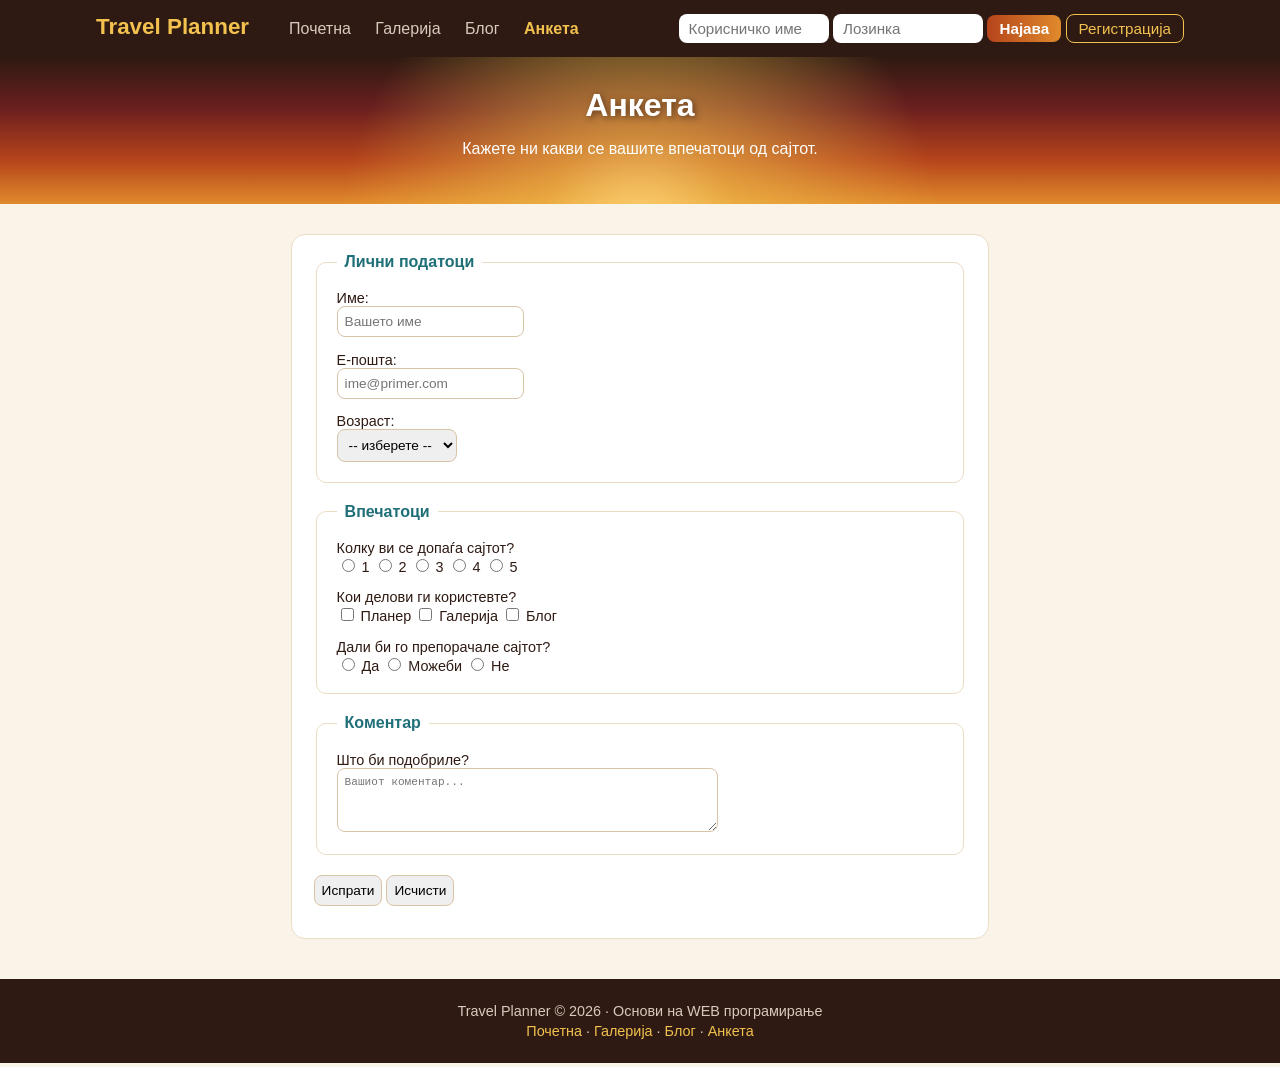
==== anketa.html @ 61e0a997 "final commit" ====
<!DOCTYPE html>
<html>
<head>
    <meta charset="utf-8">
    <title>Travel Planner | Анкета</title>
    <link rel="stylesheet" href="style.css">
</head>
<body>

    <header>
        <div class="logo">Travel Planner</div>
        <nav>
            <a href="index.html">Почетна</a>
            <a href="galerija.html">Галерија</a>
            <a href="blog.html">Блог</a>
            <a href="anketa.html" class="aktiven">Анкета</a>
        </nav>

        <div class="najava">
            <form id="forma-najava">
                <input type="text" id="korisnik" placeholder="Корисничко име">
                <input type="password" id="lozinka" placeholder="Лозинка">
                <input type="submit" value="Најава" class="kopce">
                <input type="button" id="kopce-registracija" value="Регистрација">
            </form>
            <p id="najaven" class="skrieno">
                <span id="pozdrav"></span>
                <input type="button" id="kopce-odjava" value="Одјава">
            </p>
        </div>
    </header>

    <section class="hero hero-mal">
        <h1>Анкета</h1>
        <p>Кажете ни какви се вашите впечатоци од сајтот.</p>
    </section>

    <div id="sodrzina">

        <form id="forma-anketa" class="panel anketa">

            <fieldset>
                <legend>Лични податоци</legend>

                <p>Име:<br>
                <input type="text" id="anketa-ime" placeholder="Вашето име"></p>

                <p>Е-пошта:<br>
                <input type="email" id="anketa-email" placeholder="ime@primer.com"></p>

                <p>Возраст:<br>
                <select id="anketa-vozrast">
                    <option value="">-- изберете --</option>
                    <option value="do18">до 18</option>
                    <option value="18-25">18–25</option>
                    <option value="26-40">26–40</option>
                    <option value="40+">над 40</option>
                </select></p>
            </fieldset>

            <fieldset>
                <legend>Впечатоци</legend>

                <p>Колку ви се допаѓа сајтот?<br>
                <input type="radio" name="ocena" value="1"> 1
                <input type="radio" name="ocena" value="2"> 2
                <input type="radio" name="ocena" value="3"> 3
                <input type="radio" name="ocena" value="4"> 4
                <input type="radio" name="ocena" value="5"> 5</p>

                <p>Кои делови ги користевте?<br>
                <input type="checkbox" name="delovi" value="Планер"> Планер
                <input type="checkbox" name="delovi" value="Галерија"> Галерија
                <input type="checkbox" name="delovi" value="Блог"> Блог</p>

                <p>Дали би го препорачале сајтот?<br>
                <input type="radio" name="preporaka" value="Да"> Да
                <input type="radio" name="preporaka" value="Можеби"> Можеби
                <input type="radio" name="preporaka" value="Не"> Не</p>
            </fieldset>

            <fieldset>
                <legend>Коментар</legend>
                <p>Што би подобриле?<br>
                <textarea id="anketa-komentar" rows="4" cols="50" placeholder="Вашиот коментар..."></textarea></p>
            </fieldset>

            <p>
                <input type="submit" value="Испрати">
                <input type="reset" value="Исчисти">
            </p>

            <p id="greska-anketa" class="greska"></p>
        </form>

        <section id="rezultat-anketa" class="panel skrieno">
            <h2>Резултати од анкетата</h2>
            <p id="rezultat-tekst"></p>

            <p>
                Вкупно одговори: <strong id="broj-odgovori">0</strong> &middot;
                Просечна оцена: <strong id="prosecna-ocena">0</strong> &middot;
                Би го препорачале: <strong id="broj-preporaka">0</strong>
            </p>

            <table>
                <thead>
                    <tr>
                        <th>Име</th>
                        <th>Возраст</th>
                        <th>Оцена</th>
                        <th>Делови</th>
                        <th>Препорака</th>
                        <th>Коментар</th>
                    </tr>
                </thead>
                <tbody id="tabela-odgovori">
                </tbody>
            </table>

            <p><input type="button" id="kopce-nov-odgovor" value="Пополни нов одговор" class="kopce"></p>
        </section>

    </div>

    <footer>
        <p>Travel Planner &copy; 2026 · Основи на WEB програмирање</p>
        <p><a href="index.html">Почетна</a> · <a href="galerija.html">Галерија</a> · <a href="blog.html">Блог</a> · <a href="anketa.html">Анкета</a></p>
    </footer>

    <script src="js/korisnici.js"></script>
    <script src="js/anketa.js"></script>
</body>
</html>
---- style.css ----
/* =========================================
   Travel Planner - заеднички стил
   Топли бои (соседни на кругот на бои):
     #2e1a12 кафеава, #6b1f1f бордо, #b5441b 'рѓа, #e08a2c портокалова, #f2c14e жолта
   Една ладна боја, спротивна на портокаловата (комплементарна):
     #1f6f78 петролеј сина, за категории, табела и второто копче
   Позадини: #faf3e8 крем, #fff1dc светло праска
   ========================================= */

/* ---------- Општо ---------- */
body {
    margin: 0;
    font-family: Arial, Helvetica, sans-serif;
    background-color: #faf3e8;
    color: #2e1a12;
}

#sodrzina {
    width: 85%;
    margin: 30px auto;
}

h2 {
    font-size: 1.6em;
    color: #6b1f1f;
}

a {
    color: #b5441b;
}

.skrieno {
    display: none;
}

/* ---------- Header ---------- */
header {
    background-color: #2e1a12;
    color: white;
    padding: 14px 7.5%;
    overflow: hidden;
}

.logo {
    float: left;
    font-size: 1.4em;
    font-weight: bold;
    color: #f2c14e;
}

nav {
    float: left;
    margin-left: 40px;
    padding-top: 6px;
}

nav a {
    color: #d8c9bd;
    text-decoration: none;
    margin-right: 20px;
}

nav a:hover {
    color: #f2c14e;
}

nav a.aktiven {
    color: #f2c14e;
    font-weight: bold;
}

/* Најава во header */
.najava {
    float: right;
}

.najava input {
    padding: 6px 10px;
    border: none;
    border-radius: 8px;
    width: 130px;
}

.najava input.kopce {
    width: auto;
    padding: 5px 12px;
}

#najaven {
    margin: 0;
}

#pozdrav {
    font-weight: bold;
    color: #f2c14e;
    margin-right: 10px;
}

/* второстепени копчиња во header-от: без позадина, со светла рамка */
.najava input#kopce-registracija, .najava input#kopce-odjava {
    width: auto;
    background-color: #2e1a12;
    color: #f2c14e;
    border: 1px solid #f2c14e;
    padding: 5px 12px;
}

/* ---------- Регистрација ---------- */
#forma-registracija p {
    float: left;
    margin: 0 15px 10px 0;
}

#forma-registracija p.greska {
    clear: both;
    float: none;
}

#forma-registracija input.kopce {
    margin-top: 20px;
}

/* ---------- Hero ---------- */
.hero {
    background-color: #6b1f1f;
    background-image: radial-gradient(circle at 50% 120%, rgba(255, 214, 120, 0.95) 0%, rgba(242, 193, 78, 0.6) 15%, rgba(224, 138, 44, 0) 45%),
                      linear-gradient(to bottom, #2e1a12 0%, #6b1f1f 35%, #b5441b 70%, #e08a2c 100%);
    color: white;
    padding: 50px 7.5%;
    overflow: hidden;
}

.hero h1 {
    font-size: 2.6em;
    margin: 30px 0 10px 0;
    text-shadow: 2px 2px 6px rgba(46, 26, 18, 0.6);
}

.hero-tekst {
    float: left;
    width: 50%;
}

.hero-slika {
    float: right;
    width: 360px;
    margin: 0 20px 0 0;
    transform: rotate(3deg);
    transition: transform 0.3s;
}

.hero-slika:hover {
    transform: rotate(0deg);
}

.hero-slika img {
    width: 100%;
    border: 8px solid white;
    border-radius: 6px;
    box-shadow: 0 8px 20px rgba(46, 26, 18, 0.5);
}

.hero-slika figcaption {
    color: white;
    padding-top: 8px;
}

.hero-mal {
    padding: 30px 7.5%;
    text-align: center;
}

.hero-mal h1 {
    font-size: 2em;
    margin-top: 0;
}

.kopce-golemo {
    display: block;
    width: 210px;
    margin-top: 20px;
    padding: 12px 0;
    background-color: white;
    color: #b5441b;
    border-radius: 10px;
    text-align: center;
    text-decoration: none;
    font-weight: bold;
}

.kopce-golemo:hover {
    background-color: #f2c14e;
    color: #2e1a12;
}

/* ---------- Полиња и копчиња ---------- */
input, select, textarea {
    padding: 7px;
    border: 1px solid #d9c3a5;
    border-radius: 8px;
    font-size: 0.95em;
}

.kopce {
    background-image: linear-gradient(to right, #b5441b, #e08a2c);
    color: white;
    border: none;
    border-radius: 8px;
    padding: 8px 20px;
    font-weight: bold;
}

.kopce:hover {
    background-image: linear-gradient(to right, #94381a, #c97520);
}

.greska {
    color: #b00020;
    font-weight: bold;
}

/* ---------- Листа со градови ---------- */
.gradovi {
    overflow: hidden;
}

.karticka {
    float: left;
    width: 46%;
    margin: 0 1.5% 18px 1.5%;
    background-color: white;
    border: 1px solid #ecdcc6;
    border-radius: 14px;
    overflow: hidden;
    transition: background-color 0.2s;
}

.karticka:hover {
    background-color: #fff1dc;
    border: 1px solid #e08a2c;
}

.karticka-slika {
    float: left;
    width: 150px;
    height: 100px;
    overflow: hidden;
}

.karticka-slika img {
    width: 100%;
}

.karticka-tekst {
    margin-left: 165px;
    padding: 8px 12px 8px 0;
    height: 84px;
}

.karticka-tekst h3 {
    margin: 2px 0;
    font-size: 1.2em;
    color: #6b1f1f;
}

.karticka-tekst p {
    margin: 3px 0;
    font-size: 0.9em;
    color: #5c4a3c;
}

.kategorija {
    float: right;
    font-size: 0.8em;
    font-weight: bold;
    color: #1f6f78;
}

.karticka-tekst p.cena {
    font-weight: bold;
    color: #b5441b;
}

/* ---------- Планер ---------- */
.panel {
    background-color: white;
    border: 1px solid #ecdcc6;
    border-radius: 14px;
    padding: 18px 22px;
    margin-bottom: 20px;
    overflow: hidden;
}

.panel h3 {
    margin-top: 0;
    color: #6b1f1f;
}

.panel p {
    font-size: 0.9em;
}

/* формата за внес има топла позадина, за да се разликува од листата */
#forma-destinacija {
    background-color: #fff1dc;
    border: 1px solid #f0d2a6;
}

#forma-destinacija p {
    float: left;
    margin: 0 12px 10px 0;
}

#forma-destinacija p.greska {
    clear: both;
    float: none;
}

#forma-destinacija input, #forma-destinacija select {
    width: 110px;
}

#forma-destinacija input.kopce {
    width: auto;
    margin-top: 20px;
}

.filtri {
    overflow: hidden;
}

.filtri p {
    float: left;
    margin: 0 15px 10px 0;
}

/* второто копче е во комплементарната боја */
#kopce-filtriraj {
    background-image: none;
    background-color: #1f6f78;
}

#kopce-filtriraj:hover {
    background-color: #175158;
}

.filtri input.kopce {
    margin-top: 20px;
}

/* ---------- Табела ---------- */
table {
    width: 100%;
    margin-top: 10px;
}

th {
    background-color: #1f6f78;
    color: white;
    text-align: left;
    padding: 10px;
}

td {
    padding: 9px 10px;
    border-bottom: 1px solid #ecdcc6;
}

tfoot td {
    font-weight: bold;
    background-color: #fff1dc;
    color: #6b1f1f;
}

tbody tr:hover {
    background-color: #faf3e8;
}

.prazno {
    color: #888888;
    font-style: italic;
    text-align: center;
}

/* ---------- Галерија ---------- */
.grad {
    background-color: white;
    border: 1px solid #ecdcc6;
    border-radius: 14px;
    margin-bottom: 15px;
}

.grad summary {
    padding: 14px 18px;
    font-size: 1.2em;
    font-weight: bold;
    color: #6b1f1f;
    border-radius: 14px;
}

.grad summary:hover {
    background-color: #fff1dc;
}

.sliki {
    overflow: hidden;
    padding: 15px;
}

.sliki img {
    float: left;
    width: 23%;
    margin-right: 2%;
    border-radius: 8px;
}

.glasanje {
    padding: 0 15px;
}

.glasanje span {
    font-weight: bold;
    margin-right: 15px;
}

.kopce-like, .kopce-dislike {
    background-color: white;
    border: 1px solid #1f6f78;
    color: #1f6f78;
    border-radius: 8px;
}

.kopce-like:hover, .kopce-dislike:hover {
    background-color: #1f6f78;
    color: white;
}

.komentari {
    padding: 0 15px 15px 15px;
}

.komentari ul {
    padding: 0;
}

.komentari li {
    list-style: none;
    background-color: #faf3e8;
    border-radius: 8px;
    padding: 8px 12px;
    margin-top: 6px;
}

/* ---------- Блог ---------- */
.blog {
    overflow: hidden;
}

nav.sodrzina {
    float: left;
    width: 20%;
    margin: 0;
    padding: 0;
}

nav.sodrzina h3 {
    margin-top: 0;
}

nav.sodrzina a {
    color: #b5441b;
    margin: 0;
}

nav.sodrzina a:hover {
    color: #b5441b;
    text-decoration: underline;
}

nav.sodrzina li {
    margin-bottom: 8px;
}

.statii {
    float: right;
    width: 75%;
}

.statija {
    background-color: white;
    border: 1px solid #ecdcc6;
    border-radius: 14px;
    margin-bottom: 25px;
    padding: 0 25px 20px 25px;
}

.statija figure {
    margin: 0 -25px;
}

.statija img {
    width: 100%;
    border-radius: 14px 14px 0 0;
}

figcaption {
    text-align: center;
    font-style: italic;
    color: #888888;
    font-size: 0.85em;
}

.statija h2 {
    border-bottom: none;
}

.datum {
    color: #1f6f78;
    font-size: 0.85em;
    font-weight: bold;
}

.citat {
    font-style: italic;
    color: #555555;
}

/* ---------- Анкета ---------- */
.anketa {
    width: 60%;
    margin: 0 auto;
}

fieldset {
    border: 1px solid #ecdcc6;
    border-radius: 10px;
    margin-bottom: 20px;
    padding: 5px 20px;
}

legend {
    font-weight: bold;
    color: #1f6f78;
    padding: 0 8px;
}

#rezultat-anketa {
    width: 80%;
    margin: 20px auto;
}

#rezultat-tekst {
    font-weight: bold;
    color: #1f6f78;
}

/* ---------- Footer ---------- */
footer {
    background-color: #2e1a12;
    color: #d8c9bd;
    text-align: center;
    padding: 20px;
    margin-top: 40px;
    font-size: 0.9em;
}

footer p {
    margin: 4px 0;
}

footer a {
    color: #f2c14e;
    text-decoration: none;
}

footer a:hover {
    text-decoration: underline;
}
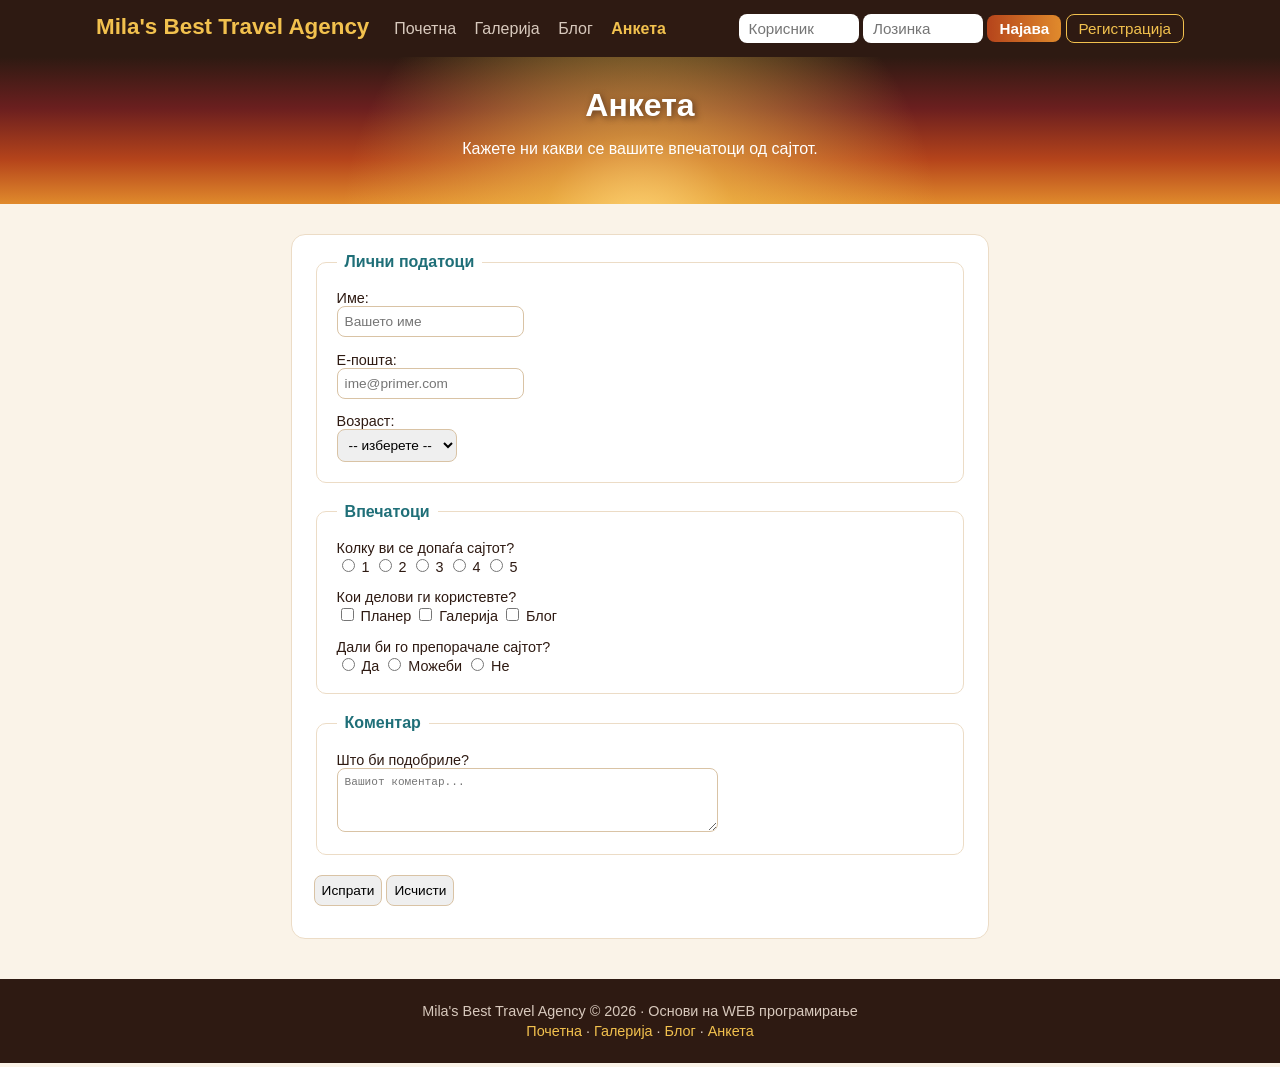
==== commit ef246579: "Smeneto ime na sajtot" ====
--- a/anketa.html
+++ b/anketa.html
@@ -2,13 +2,13 @@
 <html>
 <head>
     <meta charset="utf-8">
-    <title>Travel Planner | Анкета</title>
+    <title>Mila's Best Travel Agency | Анкета</title>
     <link rel="stylesheet" href="style.css">
 </head>
 <body>
 
     <header>
-        <div class="logo">Travel Planner</div>
+        <div class="logo">Mila's Best Travel Agency</div>
         <nav>
             <a href="index.html">Почетна</a>
             <a href="galerija.html">Галерија</a>
@@ -18,7 +18,7 @@
 
         <div class="najava">
             <form id="forma-najava">
-                <input type="text" id="korisnik" placeholder="Корисничко име">
+                <input type="text" id="korisnik" placeholder="Корисник">
                 <input type="password" id="lozinka" placeholder="Лозинка">
                 <input type="submit" value="Најава" class="kopce">
                 <input type="button" id="kopce-registracija" value="Регистрација">
@@ -124,7 +124,7 @@
     </div>
 
     <footer>
-        <p>Travel Planner &copy; 2026 · Основи на WEB програмирање</p>
+        <p>Mila's Best Travel Agency &copy; 2026 · Основи на WEB програмирање</p>
         <p><a href="index.html">Почетна</a> · <a href="galerija.html">Галерија</a> · <a href="blog.html">Блог</a> · <a href="anketa.html">Анкета</a></p>
     </footer>
 
--- a/style.css
+++ b/style.css
@@ -50,14 +50,14 @@
 
 nav {
     float: left;
-    margin-left: 40px;
+    margin-left: 25px;
     padding-top: 6px;
 }
 
 nav a {
     color: #d8c9bd;
     text-decoration: none;
-    margin-right: 20px;
+    margin-right: 14px;
 }
 
 nav a:hover {
@@ -78,7 +78,7 @@
     padding: 6px 10px;
     border: none;
     border-radius: 8px;
-    width: 130px;
+    width: 100px;
 }
 
 .najava input.kopce {
